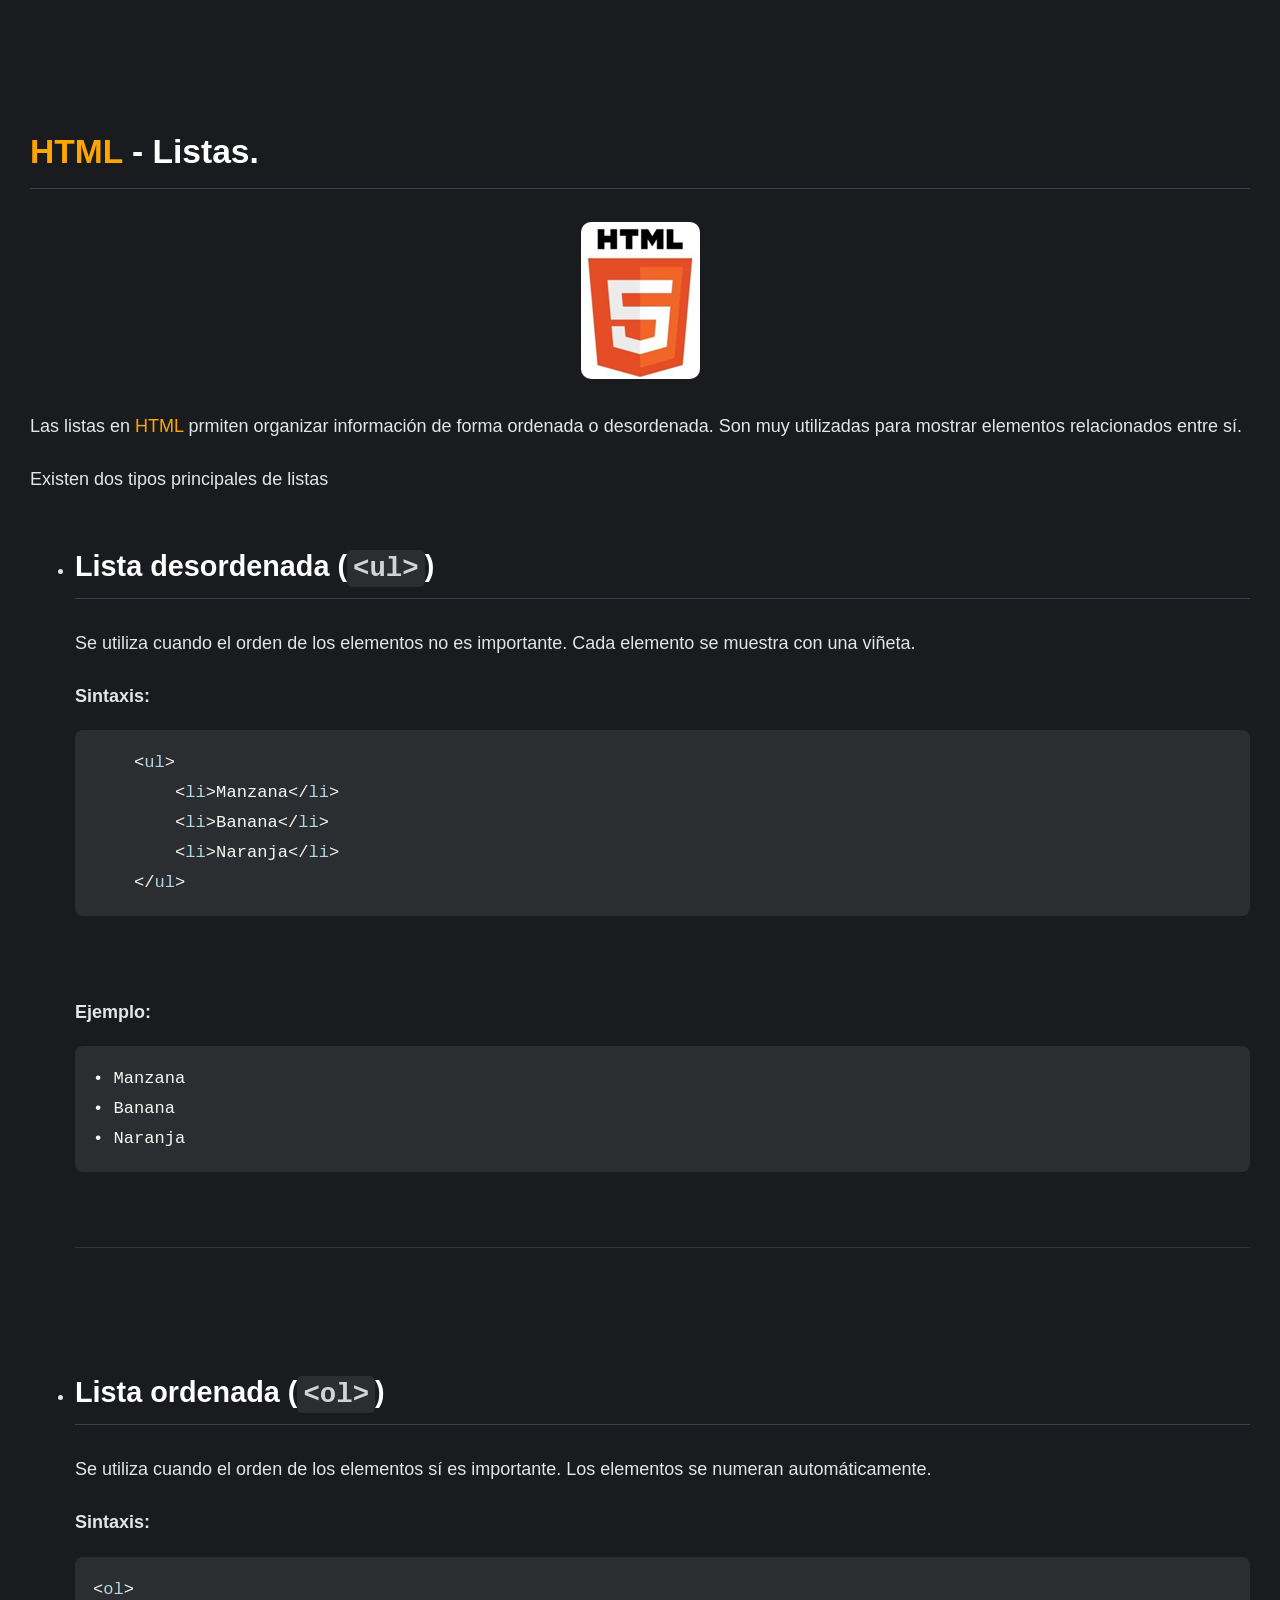
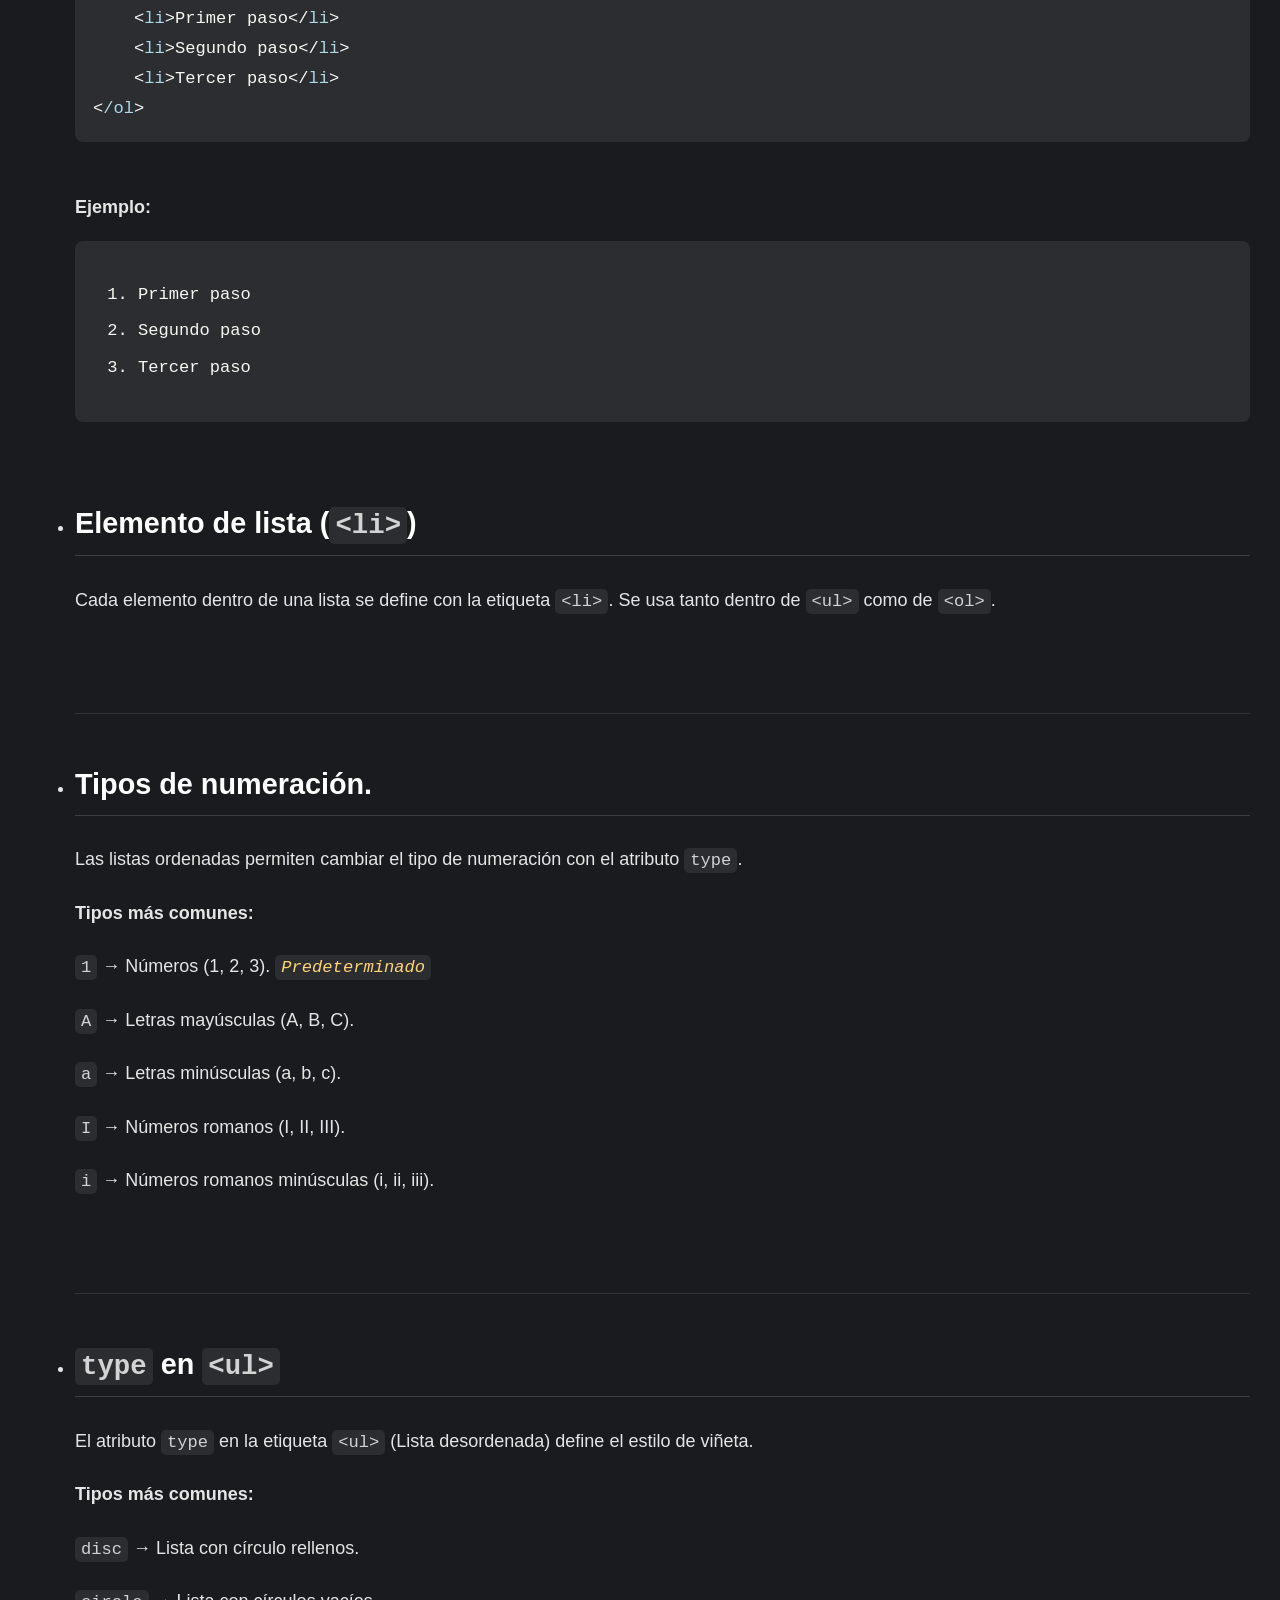
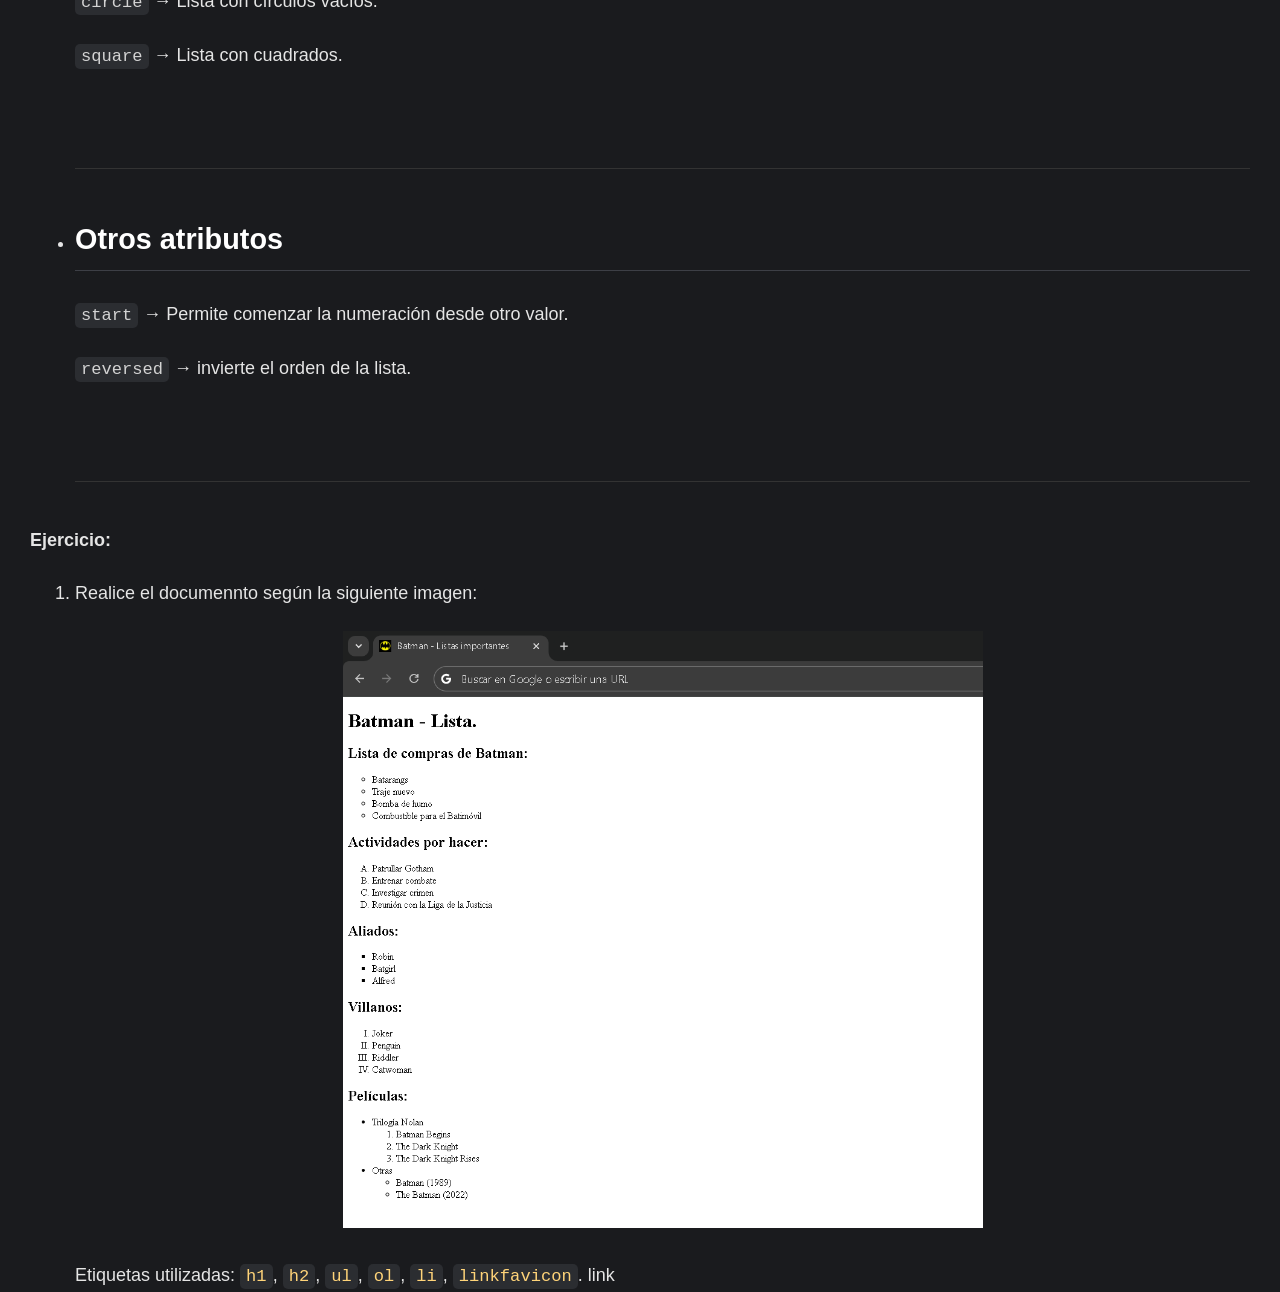
==== index.html @ 31b7567d "Add files via upload" ====
<!DOCTYPE html>
<html lang="en">
<head>
    <meta charset="UTF-8">
    <link rel="stylesheet" href="style.css">
    <meta name="viewport" content="width=device-width, initial-scale=1.0">
    <link rel="shortcut icon" href="Imagenes/icono.png" type="image/x-icon">
    <title>HTML - Listas.</title>
</head>
<body>
    <h1><span class="naranja">HTML</span> - Listas.</h1>
    <div class="center">
        <img src="Imagenes/icono.png"  class="borde" alt="">
    </div>
    <p>
        Las listas en <span class="naranja">HTML</span> prmiten organizar información de forma ordenada o desordenada. Son muy utilizadas para mostrar elementos relacionados entre sí.
    </p>
    <p>
        Existen dos tipos principales de listas
    </p>
    <ul>
        <li>
            <h2>Lista desordenada (<code class="gris">&lt;ul></code>)</h2>
            <p>
                Se utiliza cuando el orden de los elementos no es importante. Cada elemento se muestra con una viñeta.
            </p>
            <b>Sintaxis:</b>
<pre>
<code class="cpp">    &lt;<span class="azul">ul</span>>
        &lt;<span class="azul">li</span>>Manzana&lt;/<span class="azul">li</span>>
        &lt;<span class="azul">li</span>>Banana&lt;/<span class="azul">li</span>>
        &lt;<span class="azul">li</span>>Naranja&lt;/<span class="azul">li</span>>
    &lt;/<span class="azul">ul</span>>
</code>
            </pre>
            <b>Ejemplo:</b>
<pre>
<code class="cpp">• Manzana
• Banana
• Naranja
</code>
</pre>
            <hr>
            <br>
        </li>
        <li>
            <h2>Lista ordenada (<code class="gris">&lt;ol></code>)</h2>
            <p>
                Se utiliza cuando el orden de los elementos sí es importante. Los elementos se numeran automáticamente.
            </p>
            <b>Sintaxis:</b>
<pre>
<code class="cpp">&lt;<span class="azul">ol</span>>
    &lt;<span class="azul">li</span>>Primer paso&lt;/<span class="azul">li</span>>
    &lt;<span class="azul">li</span>>Segundo paso&lt;/<span class="azul">li</span>>
    &lt;<span class="azul">li</span>>Tercer paso&lt;/<span class="azul">li</span>>
&lt;<span class="azul">/ol</span>>
</code>
</pre>
            <b>Ejemplo:</b>
<pre><code class="cpp"><ol><li>Primer paso</li><li>Segundo paso</li><li>Tercer paso</li></ol></code>
</pre>
        </li>
        <li>
            <h2>Elemento de lista (<code class="gris">&lt;li></code>)</h2>
            <p>
                Cada elemento dentro de una lista se define con la etiqueta <code class="gris">&lt;li></code>. Se usa tanto dentro de <code class="gris">&lt;ul></code> como de <code class="gris">&lt;ol></code>.
            </p>
            <br>
            <hr>
        </li>
        <li>
            <h2>Tipos de numeración.</h2>
            <p>
                Las listas ordenadas permiten cambiar el tipo de numeración con el atributo <code class="gris">type</code>.
            </p>
           
            <b>Tipos más comunes: </b>
            <p>
                <code class="gris">1</code> → Números (1, 2, 3). <code><i>Predeterminado</i></code>
            </p>
            <p>
                <code class="gris">A</code> → Letras mayúsculas (A, B, C).
            </p>
            <p>
                <code class="gris">a</code> → Letras minúsculas (a, b, c).
            </p>
            <p>
                <code class="gris">I</code> → Números romanos (I, II, III).
            </p>
            <p>
                <code class="gris">i</code> → Números romanos minúsculas (i, ii, iii).
            </p>
            <br>
            <hr>
        </li>
        <li>
            <h2><code class="gris">type</code> en <code class="gris">&lt;ul></code></code></h2>
            <p>
                El atributo <code class="gris">type</code> en la etiqueta <code class="gris">&lt;ul></code> (Lista desordenada) define el estilo de viñeta.
            </p>
            <b>Tipos más comunes: </b>
            <p>
                <code class="gris">disc</code> → Lista con círculo rellenos.
            </p>
            <p>
            <code class="gris">circle</code> → Lista con círculos vacíos.
            </p>
            <p>
            <code class="gris">square</code> → Lista con cuadrados.
            </p>
            <br>
            <hr>
        </li>
        <li>
            <h2>Otros atributos</h2>
            <p>
                <code class="gris">start</code> → Permite comenzar la numeración desde otro valor.
            </p>
            <p>
                <code class="gris">reversed</code> → invierte el orden de la lista.
            </p>
            <br>
            <hr>
        </li>
    </ul>  
    <b>Ejercicio:</b>
    <ol>
        <li>
            <p>
                Realice el documennto según la siguiente imagen:
            </p>
            <div class="center">
                <img src="Imagenes/imagen1.png" alt="">
            </div>
            <p>
                Etiquetas utilizadas: <code>h1</code>, <code>h2</code>, <code>ul</code>, <code>ol</code>, <code>li</code>, <code>linkfavicon</code>. link
            </p>
        </li>
    </ol>
    </body>
</html>
---- style.css ----
/* === Estilo general del documento === */
body {
     max-height: 50vw;
    margin: 40px auto;
    padding: 30px;
    text-align: justify;
    background-color: #1a1b1e;   /* Fondo suave y oscuro */
    color: #e5e5e5;              /* Texto claro */

    font-family: "Inter", "Segoe UI", Roboto, Helvetica, Arial, sans-serif;
    font-size: 18px;
    line-height: 1.75;
}
.naranja{
    color:orange;
}
img{
    max-width: 50vw;
}
.azul{
    color:lightblue;
}
iframe{ max-height: 50vw; border-radius: 20px;}
.center{
    text-align: center;
    
}
.borde{
     max-height: 50vw;
    border-radius: 10px;
}
.negro{
    padding: 10px;
    border-radius: 10px;
    background-color: black;
}
.ayuda1{
    text-align: center;
        background: #2b2d31;
    color: #036d13;
    padding: 3px 6px;
    
    border-radius: 5px;
    font-size: 0.95em;
    font-family: Consolas, "Courier New", monospace;

}
.gris{
    color: lightgray;
}
.redondo{
    border-radius: 20px;
  
}

.izq{
    float: left;
}
.der{
    float: right;
}
/* === Títulos === */
h1, h2, h3, h4, h5, h6 {
    font-weight: 700;
    margin-top: 1.8em;
    margin-bottom: 0.8em;
    line-height: 1.3;
    color: #ffffff;
    border-bottom: 1px solid #3d3f46;
    padding-bottom: 0.4em;
    margin-bottom: 1em;
}

h1 { font-size: 2.1rem; }
h2 { font-size: 1.8rem; }
h3 { font-size: 1.5rem; }

/* === Párrafos === */
p {
    margin: 1.2em 0;
}

/* === Citas tipo Markdown === */
blockquote {
    border-left: 4px solid #3d3f46;
    padding: 12px 18px;
    margin: 1.6em 0;
    background: #232428;
    border-radius: 6px;
    color: #d0d0d0;
}

/* === Separadores === */
hr {
    border: 0;
    border-top: 1px solid #333;
    margin: 2.4em 0;
}

/* === Listas === */
ul, ol {
    padding-left: 45px;
    margin: 1.2em 0;
}
li {
    margin: 0.4em 0;
}

/* === Código en línea === */
code {
    background: #2b2d31;
    color: #ffd479;
    padding: 3px 6px;
    border-radius: 5px;
    font-size: 0.95em;
    font-family: Consolas, "Courier New", monospace;
}

/* === Bloques de código === */
pre code {
    display: block;
    background: #2b2d31;
    padding: 18px;
    border-radius: 8px;
    overflow-x: auto;
    color: #f8f8f2;
}

/* === Enlaces === */
a {
    color: #7dbdff;
    text-decoration: none;
}
a:hover {
    text-decoration: underline;
}
.comentario{
    color:gray;
}
fieldset iframe {
  width: 100%;
  height: 500px;
  max-width: 50vw; /* opcional, para no hacerse gigantes en pantallas grandes */
  display: block;
 
}
.center{
    text-align: center;
}
.control{
    max-height: 50vw;
}
.control2{
    max-height: 25vw;
}
.colorE{
    color:#569CD6 ;
}
.ccp{
    display: block;
    overflow-x: auto;
    padding: 1em;
    padding: 3px 5px;
    color:#c9d1d9;
}
.colorV{
    color:#6A9955;
}
.colorA{
    color:#9CDCFE;
}
.colorD{
    color:#CE9178;
}
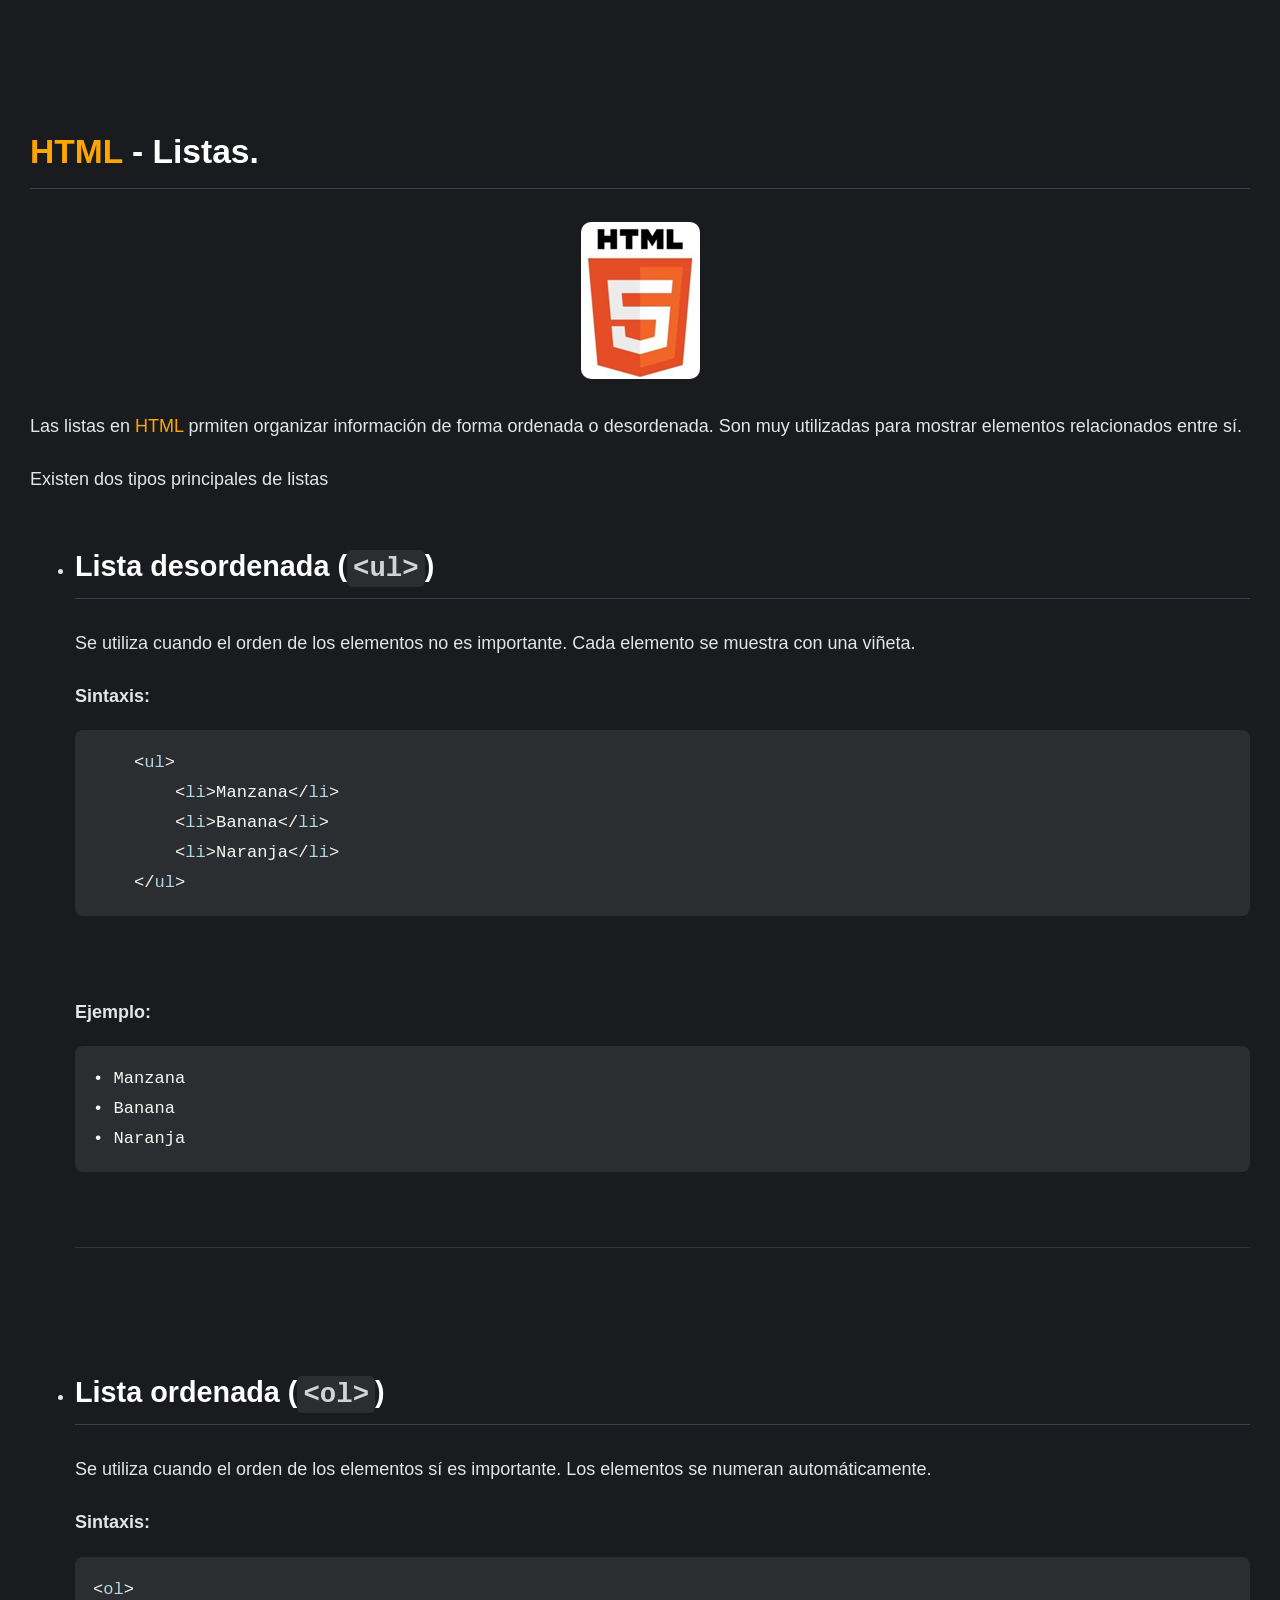
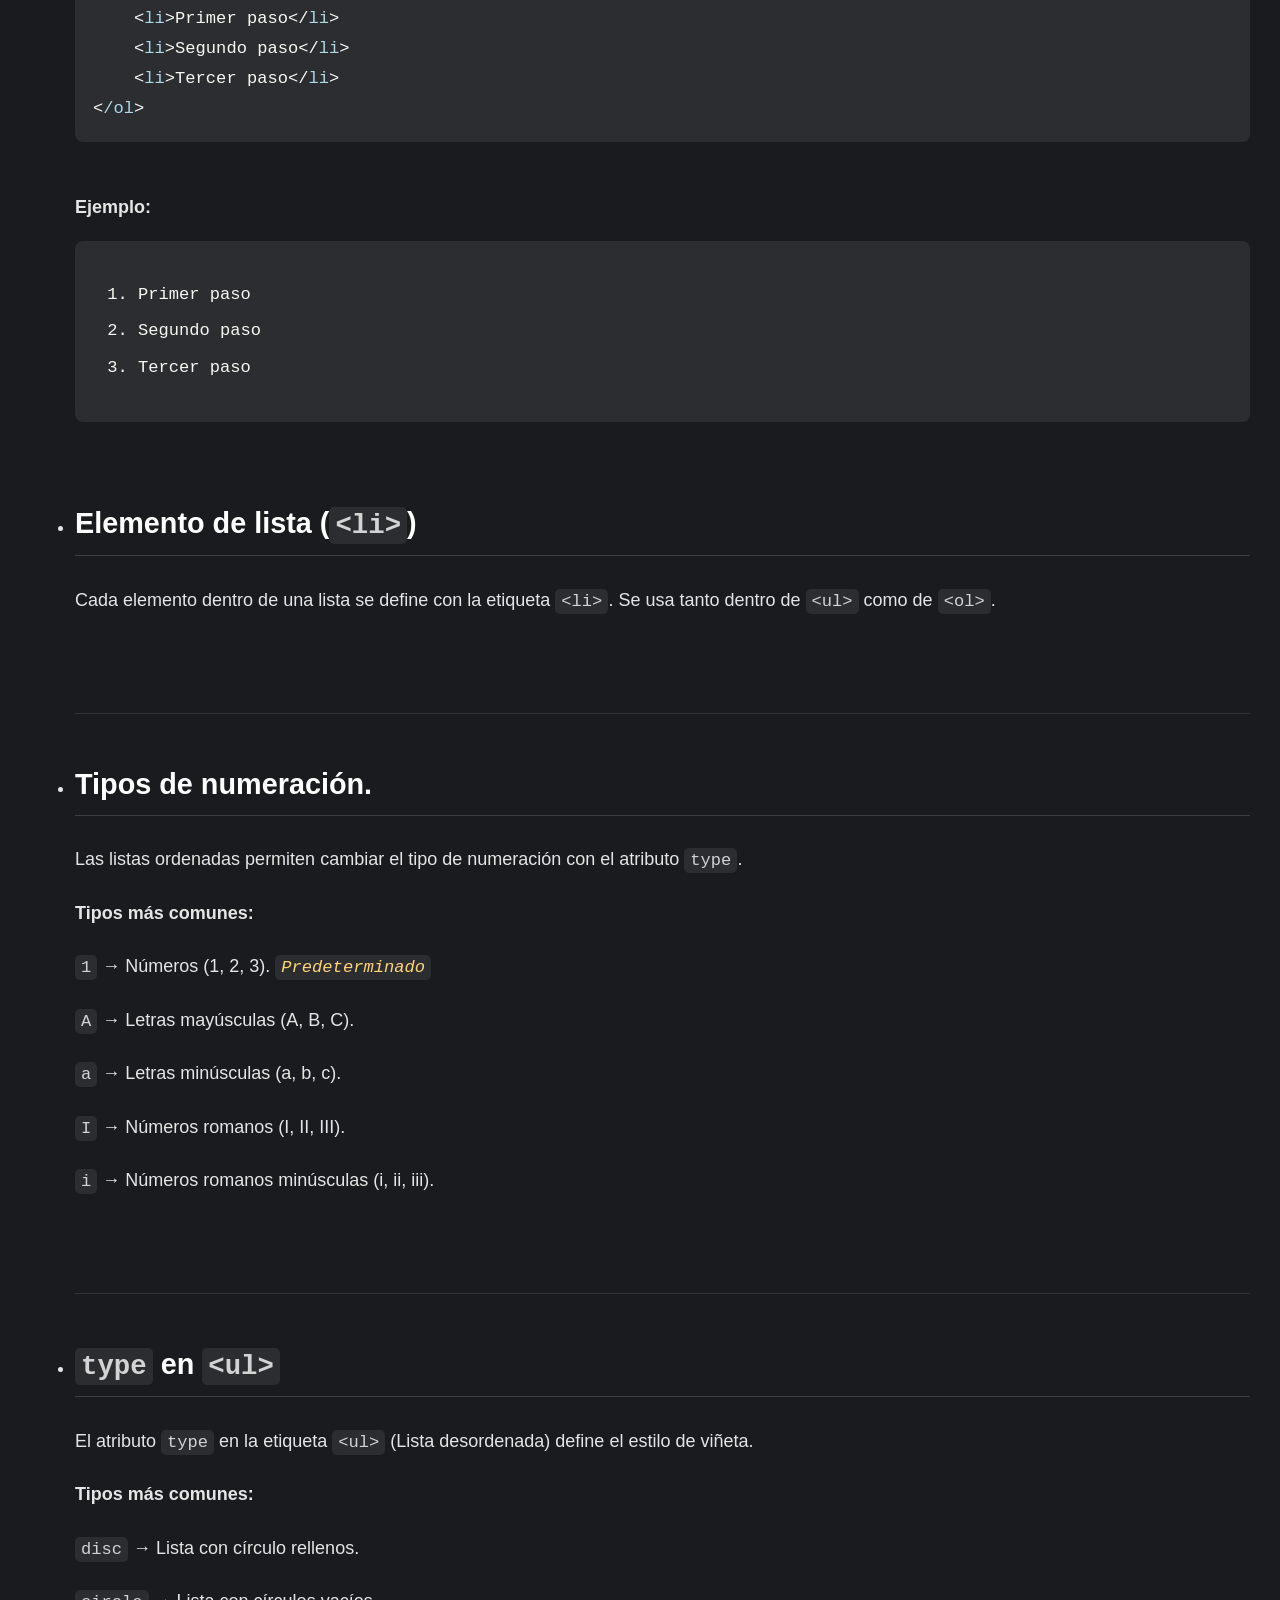
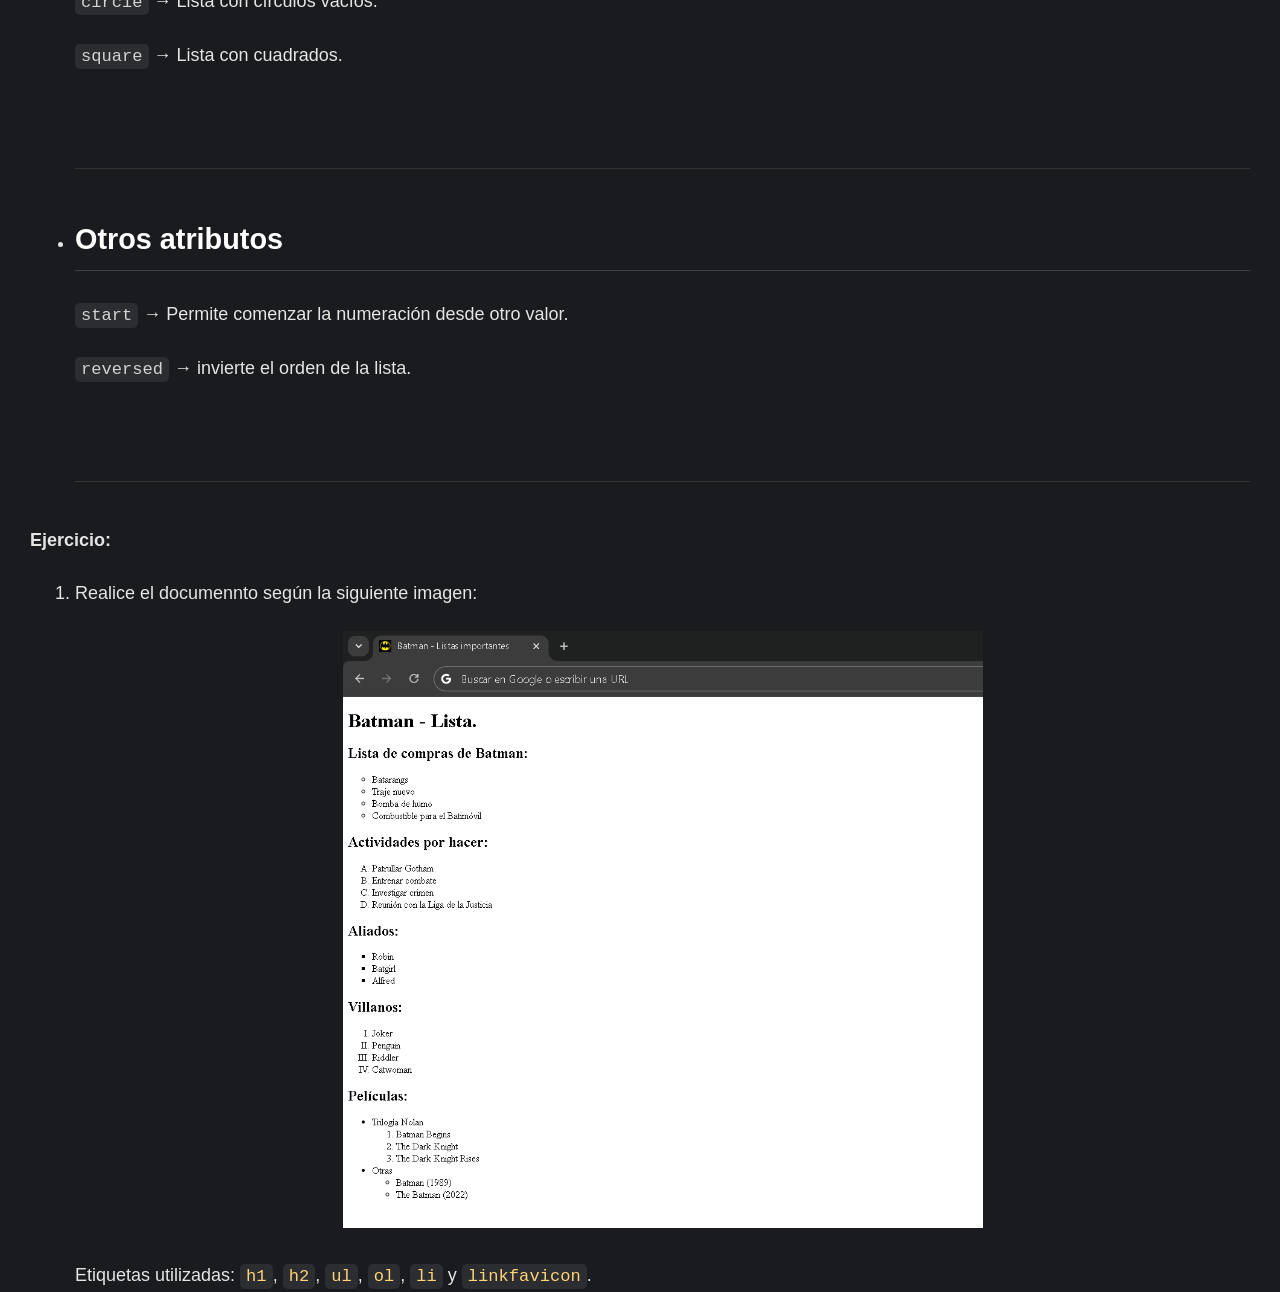
==== commit b34afb1b: "Fix HTML structure and content formatting" ====
--- a/index.html
+++ b/index.html
@@ -134,9 +134,9 @@
                 <img src="Imagenes/imagen1.png" alt="">
             </div>
             <p>
-                Etiquetas utilizadas: <code>h1</code>, <code>h2</code>, <code>ul</code>, <code>ol</code>, <code>li</code>, <code>linkfavicon</code>. link
+                Etiquetas utilizadas: <code>h1</code>, <code>h2</code>, <code>ul</code>, <code>ol</code>, <code>li</code> y <code>linkfavicon</code>.
             </p>
         </li>
     </ol>
     </body>
-</html>+</html>
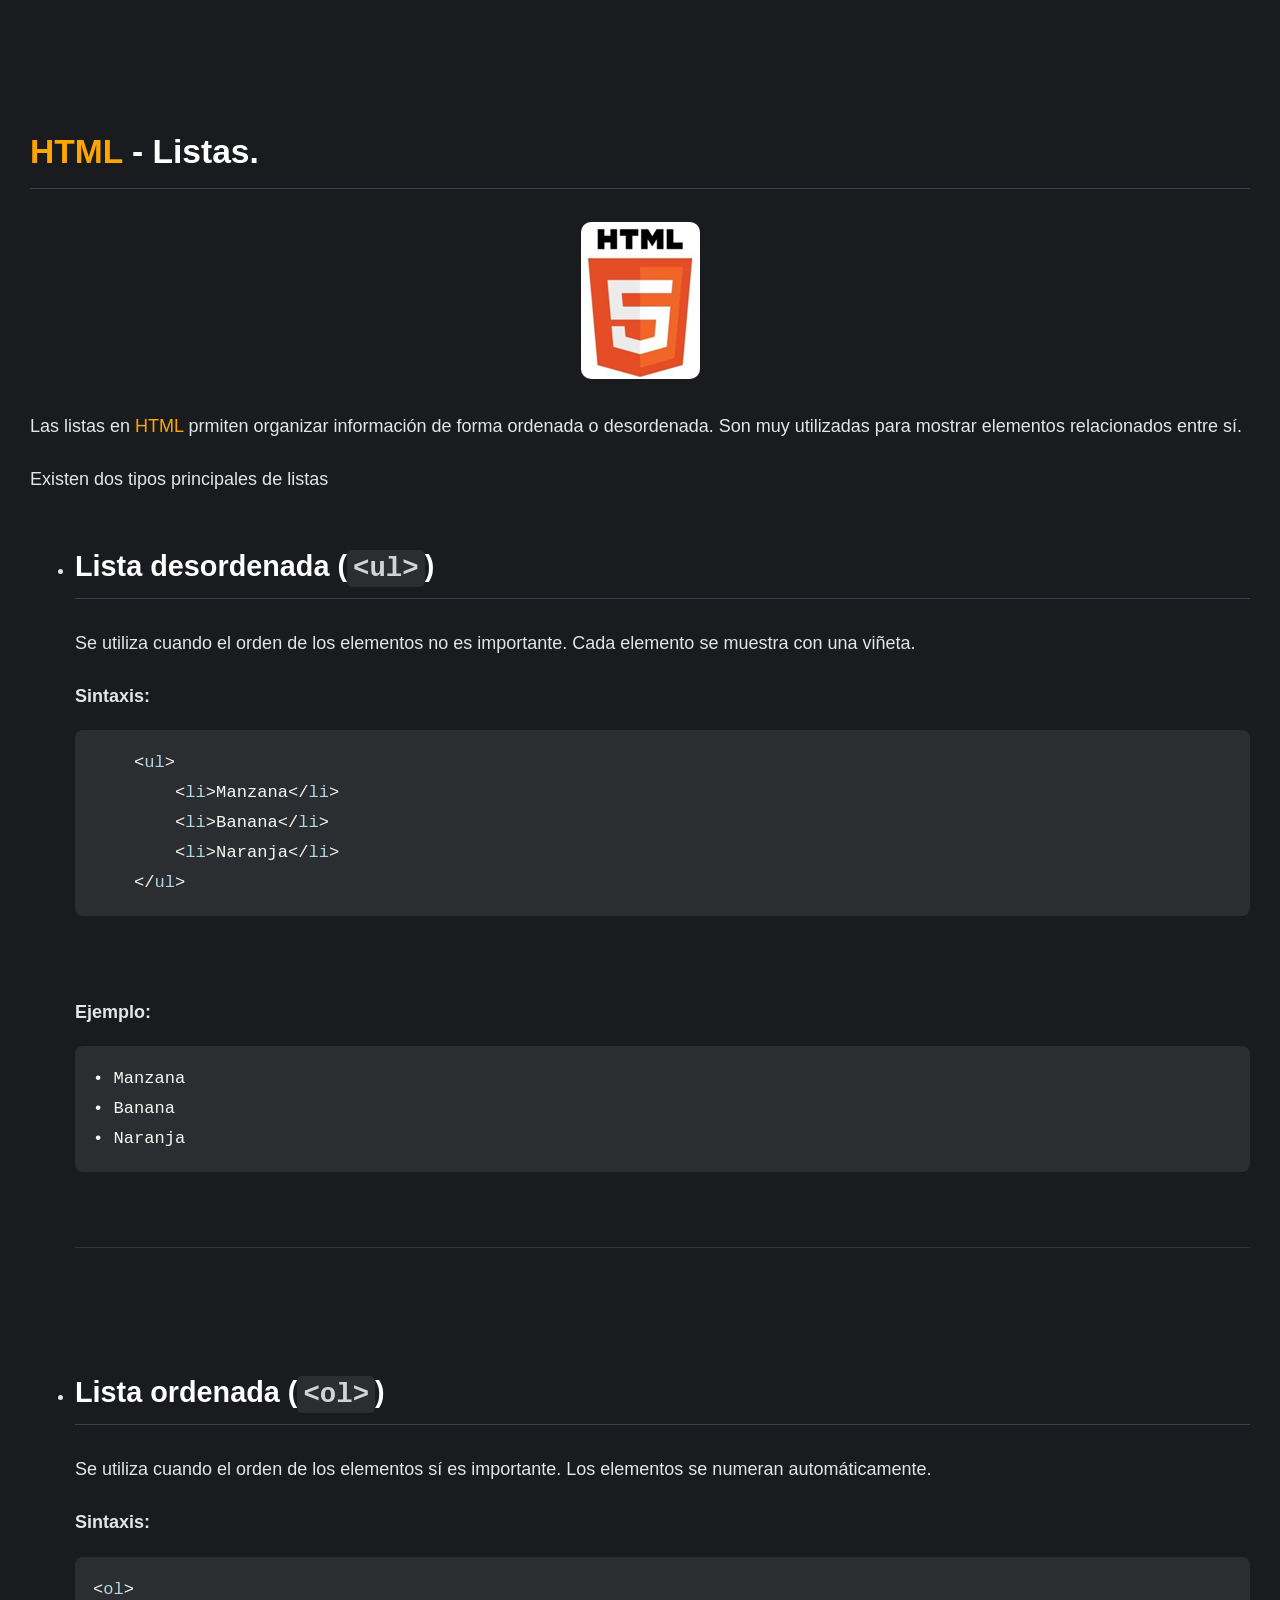
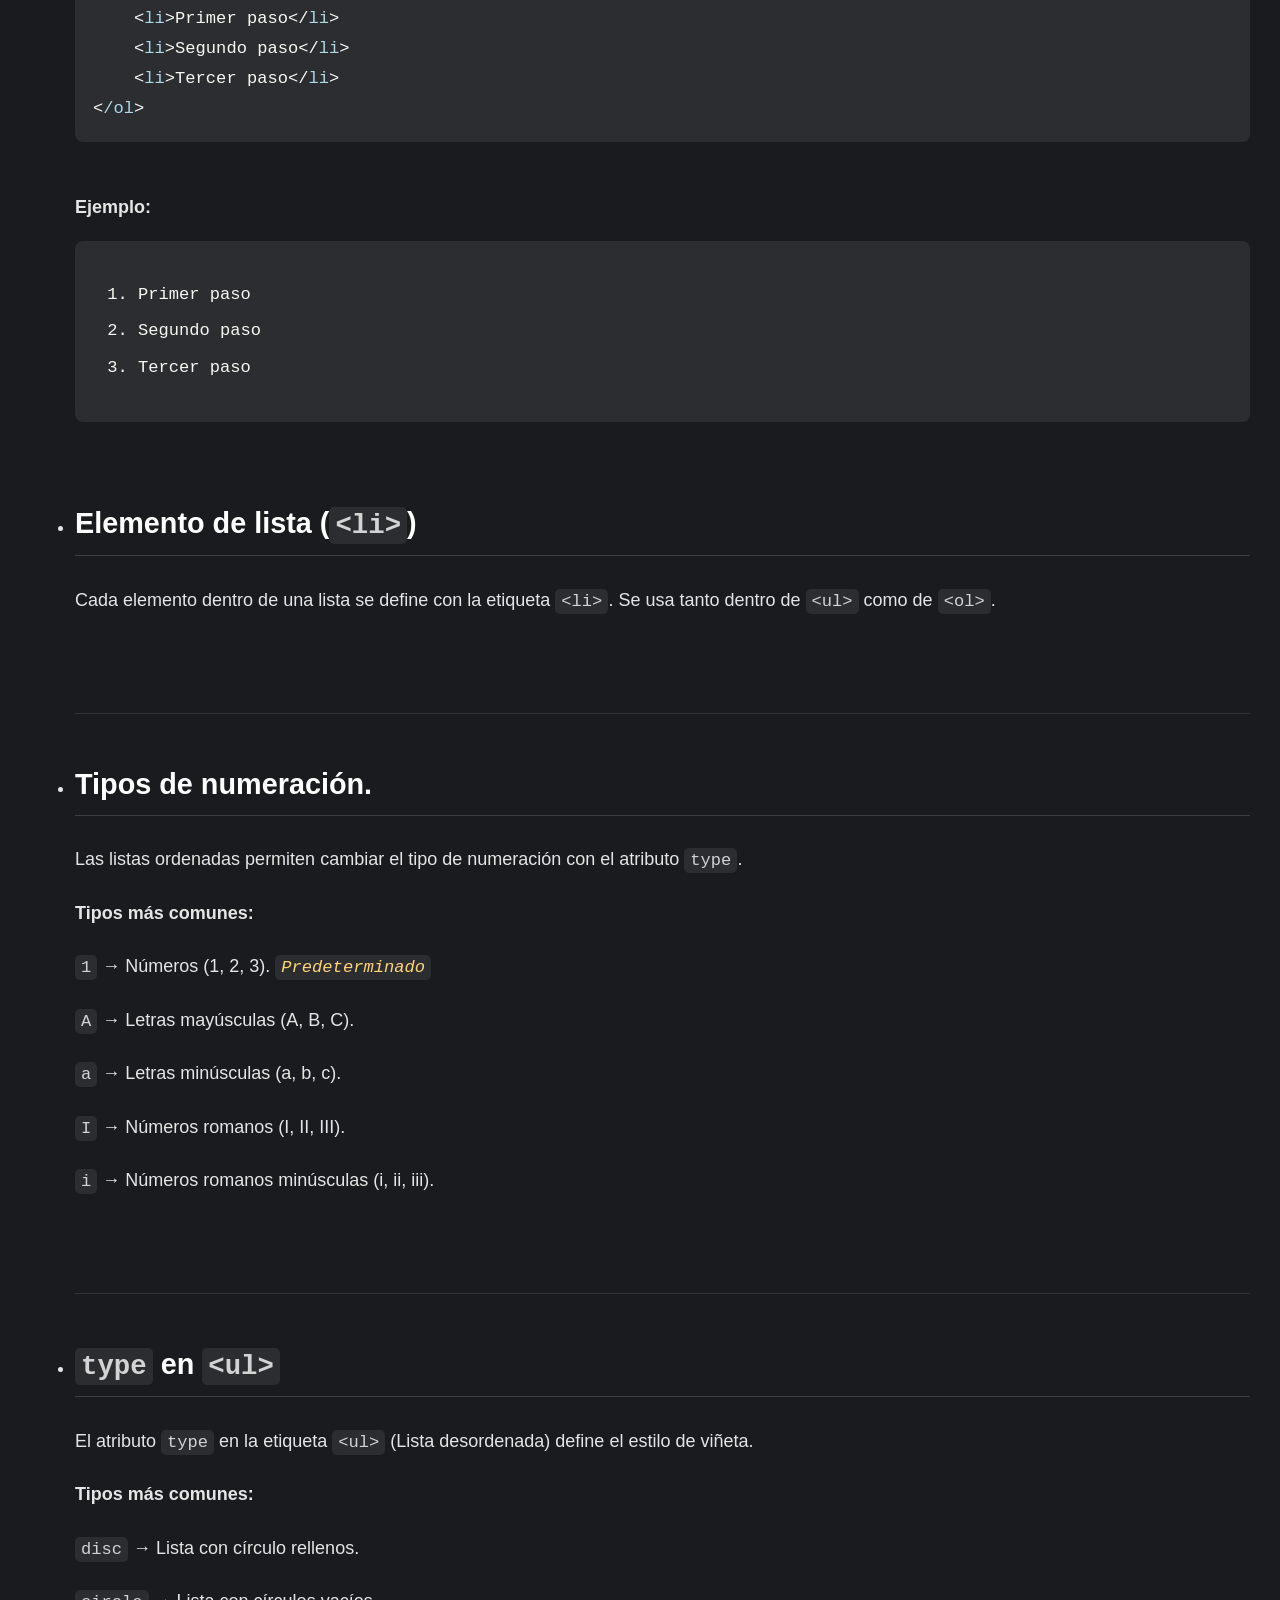
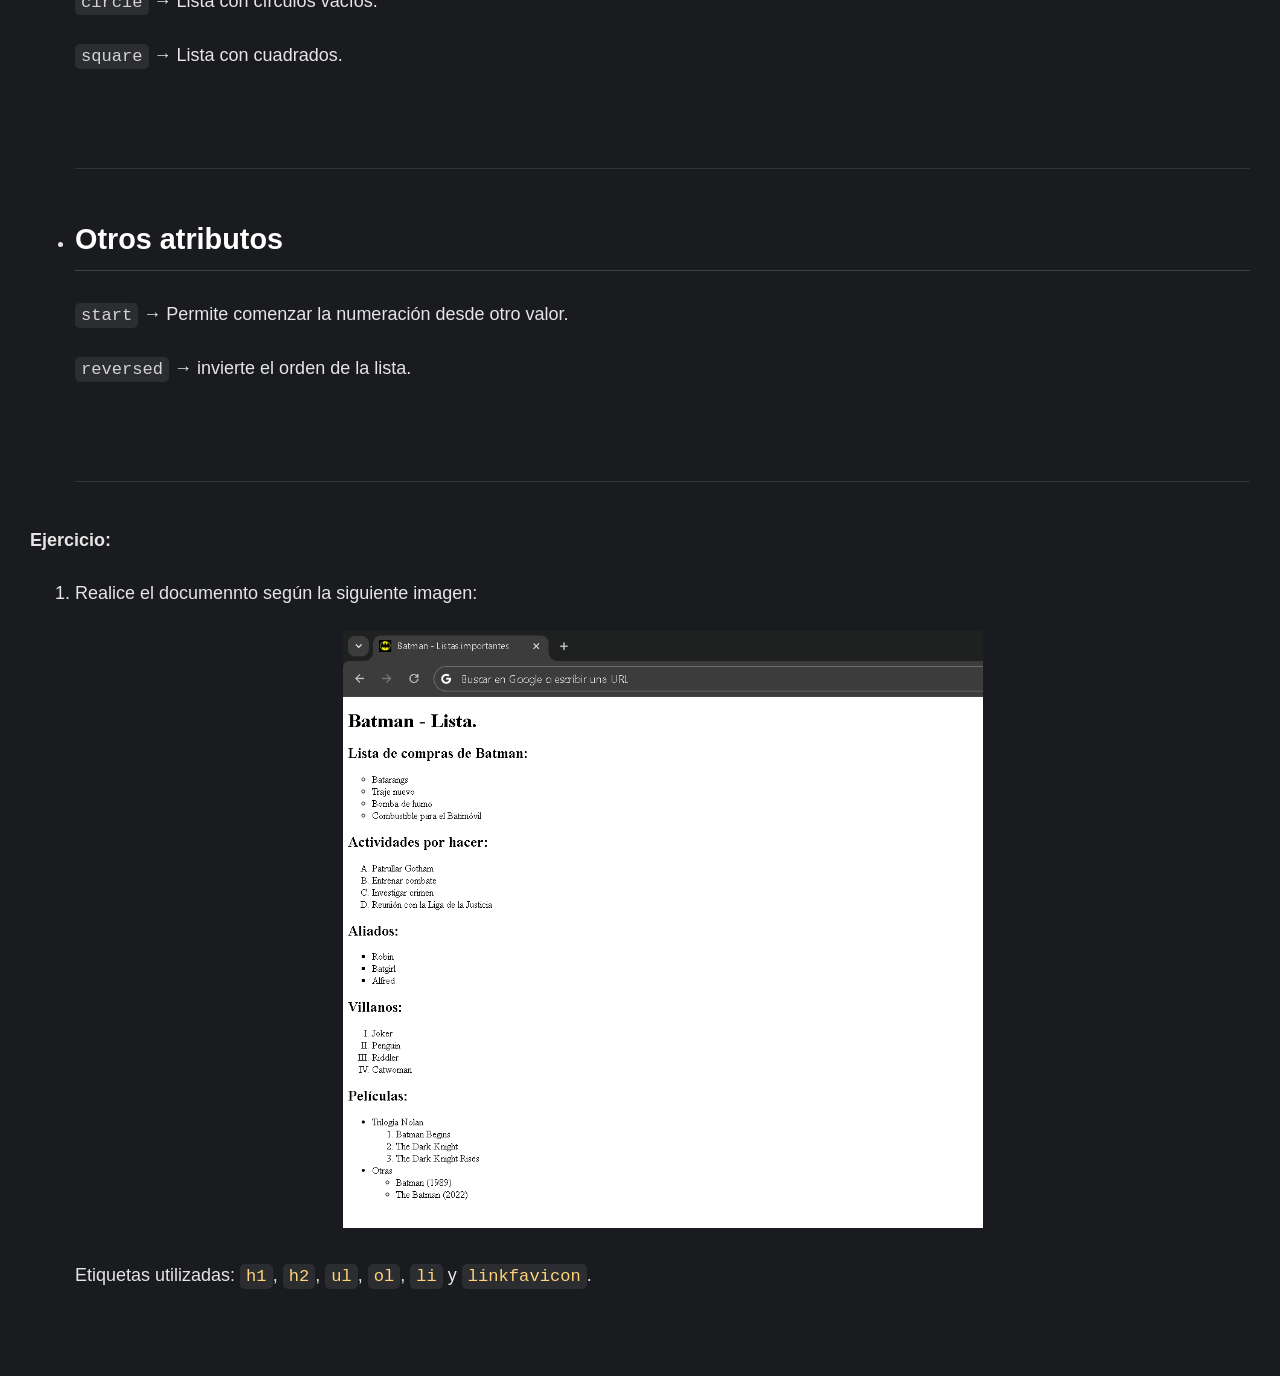
==== commit 86b3f902: "Fix HTML formatting and correct typos" ====
--- a/index.html
+++ b/index.html
@@ -138,5 +138,7 @@
             </p>
         </li>
     </ol>
+    <br>
+    <br>
     </body>
 </html>
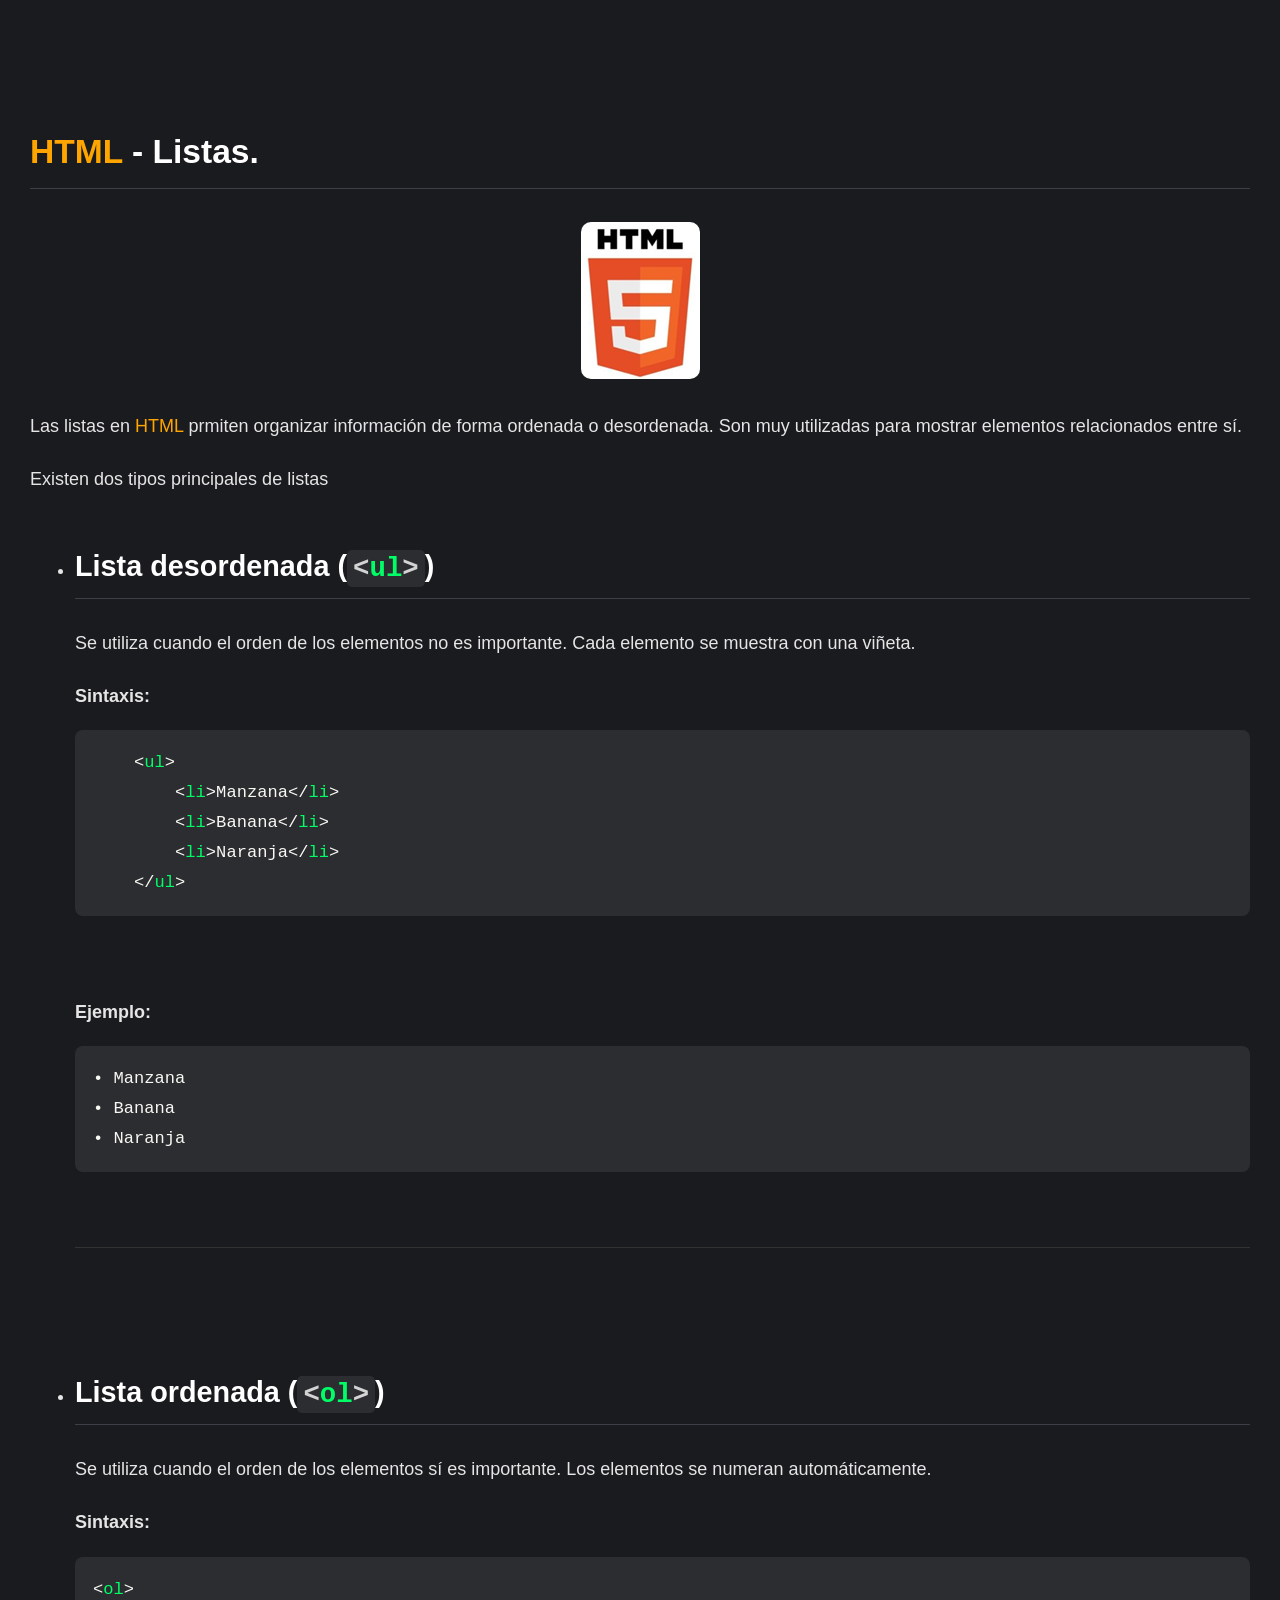
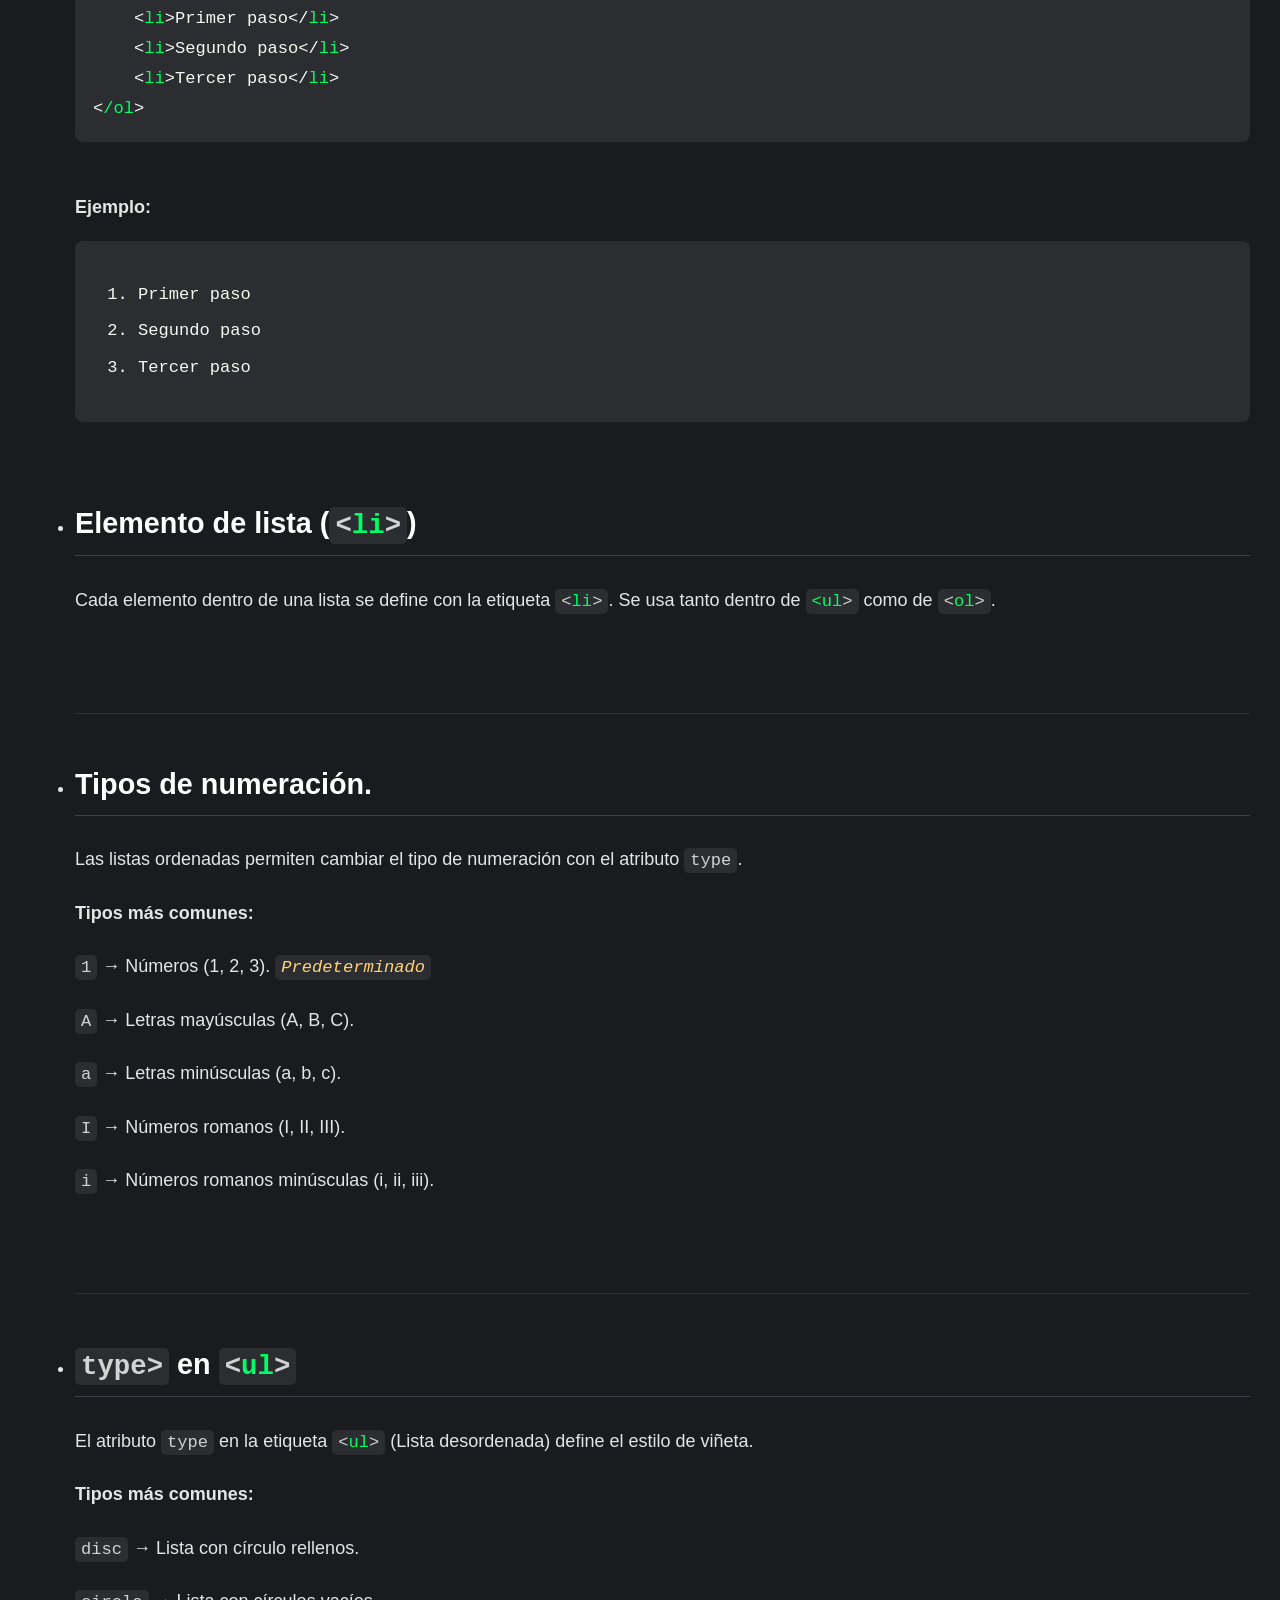
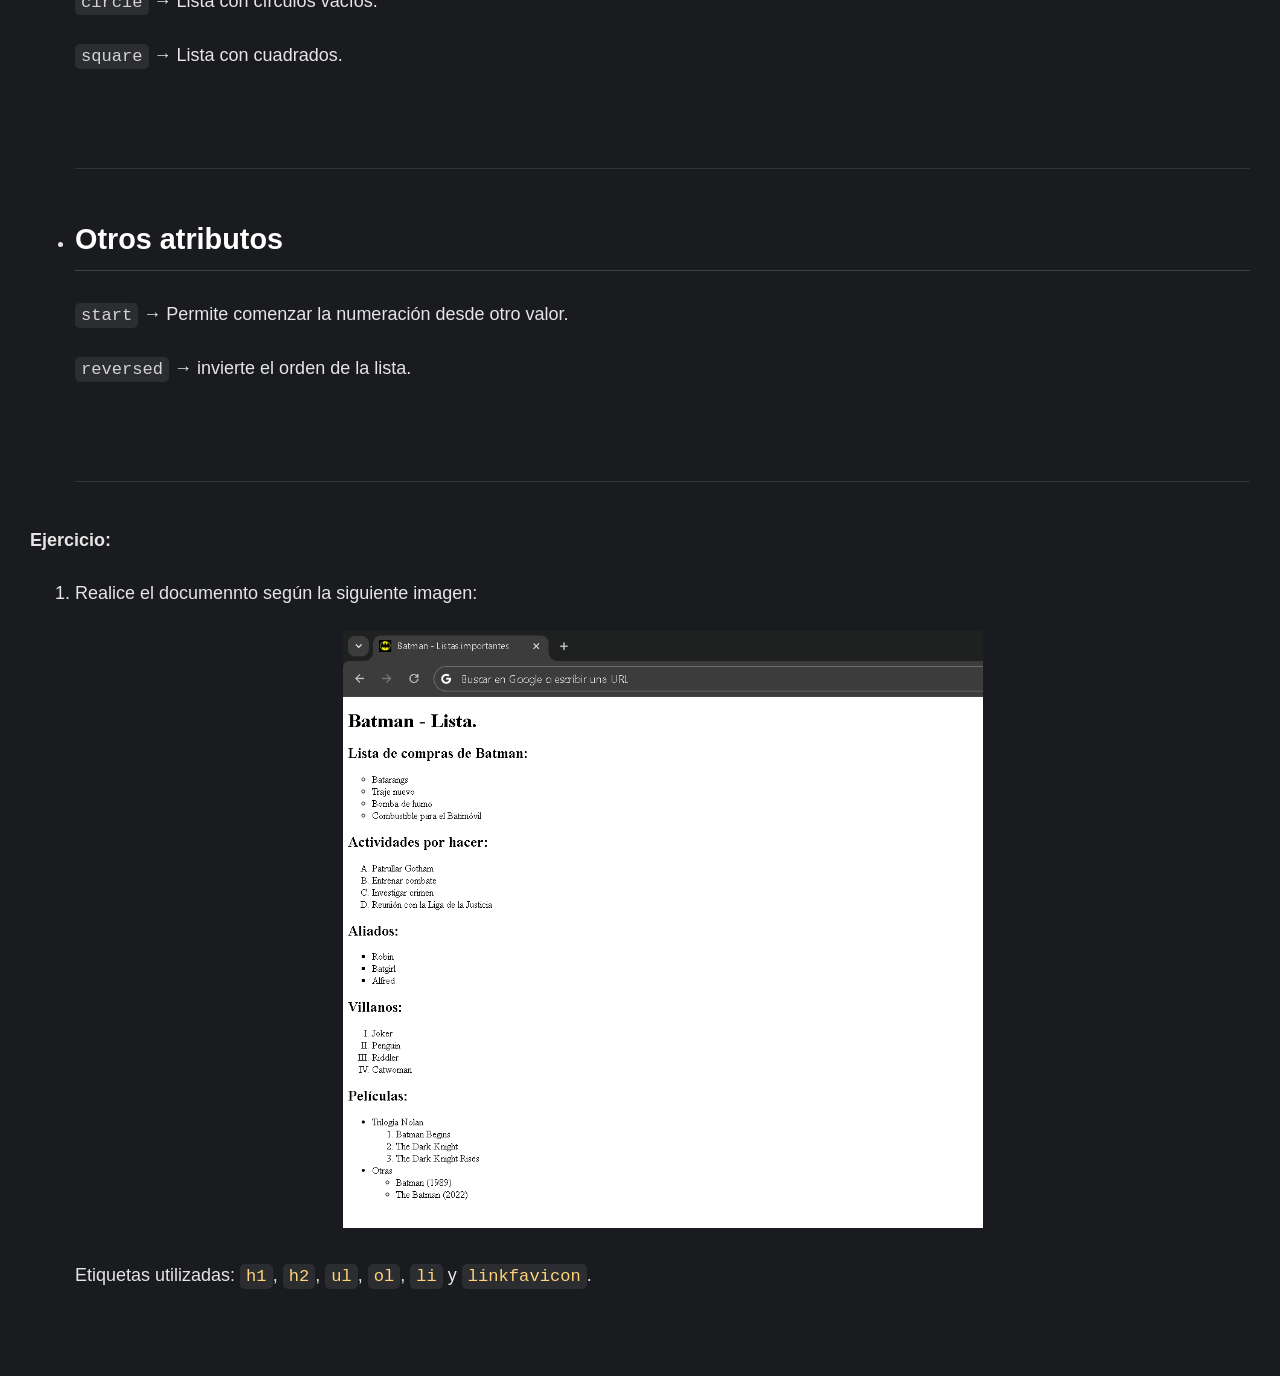
==== commit 7ee44df4: "Restore index.html content with proper formatting" ====
--- a/index.html
+++ b/index.html
@@ -20,7 +20,7 @@
     </p>
     <ul>
         <li>
-            <h2>Lista desordenada (<code class="gris">&lt;ul></code>)</h2>
+            <h2>Lista desordenada (<code class="gris">&lt;<span class="azul">ul</span>></code>)</h2>
             <p>
                 Se utiliza cuando el orden de los elementos no es importante. Cada elemento se muestra con una viñeta.
             </p>
@@ -44,7 +44,7 @@
             <br>
         </li>
         <li>
-            <h2>Lista ordenada (<code class="gris">&lt;ol></code>)</h2>
+            <h2>Lista ordenada (<code class="gris">&lt;<span class="azul">ol</span>></code>)</h2>
             <p>
                 Se utiliza cuando el orden de los elementos sí es importante. Los elementos se numeran automáticamente.
             </p>
@@ -62,9 +62,9 @@
 </pre>
         </li>
         <li>
-            <h2>Elemento de lista (<code class="gris">&lt;li></code>)</h2>
+            <h2>Elemento de lista (<code class="gris">&lt;<span class="azul">li</span>></code>)</h2>
             <p>
-                Cada elemento dentro de una lista se define con la etiqueta <code class="gris">&lt;li></code>. Se usa tanto dentro de <code class="gris">&lt;ul></code> como de <code class="gris">&lt;ol></code>.
+                Cada elemento dentro de una lista se define con la etiqueta <code class="gris">&lt;<span class="azul">li</span>></code>. Se usa tanto dentro de <code class="gris"><span class="azul">&lt;ul</span>></code> como de <code class="gris">&lt;<span class="azul">ol</span>></code>.
             </p>
             <br>
             <hr>
@@ -72,7 +72,7 @@
         <li>
             <h2>Tipos de numeración.</h2>
             <p>
-                Las listas ordenadas permiten cambiar el tipo de numeración con el atributo <code class="gris">type</code>.
+                Las listas ordenadas permiten cambiar el tipo de numeración con el atributo <code class="gris"><span class="celeste">type</span></code>.
             </p>
            
             <b>Tipos más comunes: </b>
@@ -95,9 +95,9 @@
             <hr>
         </li>
         <li>
-            <h2><code class="gris">type</code> en <code class="gris">&lt;ul></code></code></h2>
+            <h2><code class="gris"><span class="celeste">type</span>></code> en <code class="gris">&lt;<span class="azul">ul</span>></code></code></h2>
             <p>
-                El atributo <code class="gris">type</code> en la etiqueta <code class="gris">&lt;ul></code> (Lista desordenada) define el estilo de viñeta.
+                El atributo <code class="gris"><span class="celeste">type</span></code> en la etiqueta <code class="gris">&lt;<span class="azul">ul</span>></code> (Lista desordenada) define el estilo de viñeta.
             </p>
             <b>Tipos más comunes: </b>
             <p>
--- a/style.css
+++ b/style.css
@@ -18,7 +18,7 @@
     max-width: 50vw;
 }
 .azul{
-    color:lightblue;
+    color:#00FF66;
 }
 iframe{ max-height: 50vw; border-radius: 20px;}
 .center{
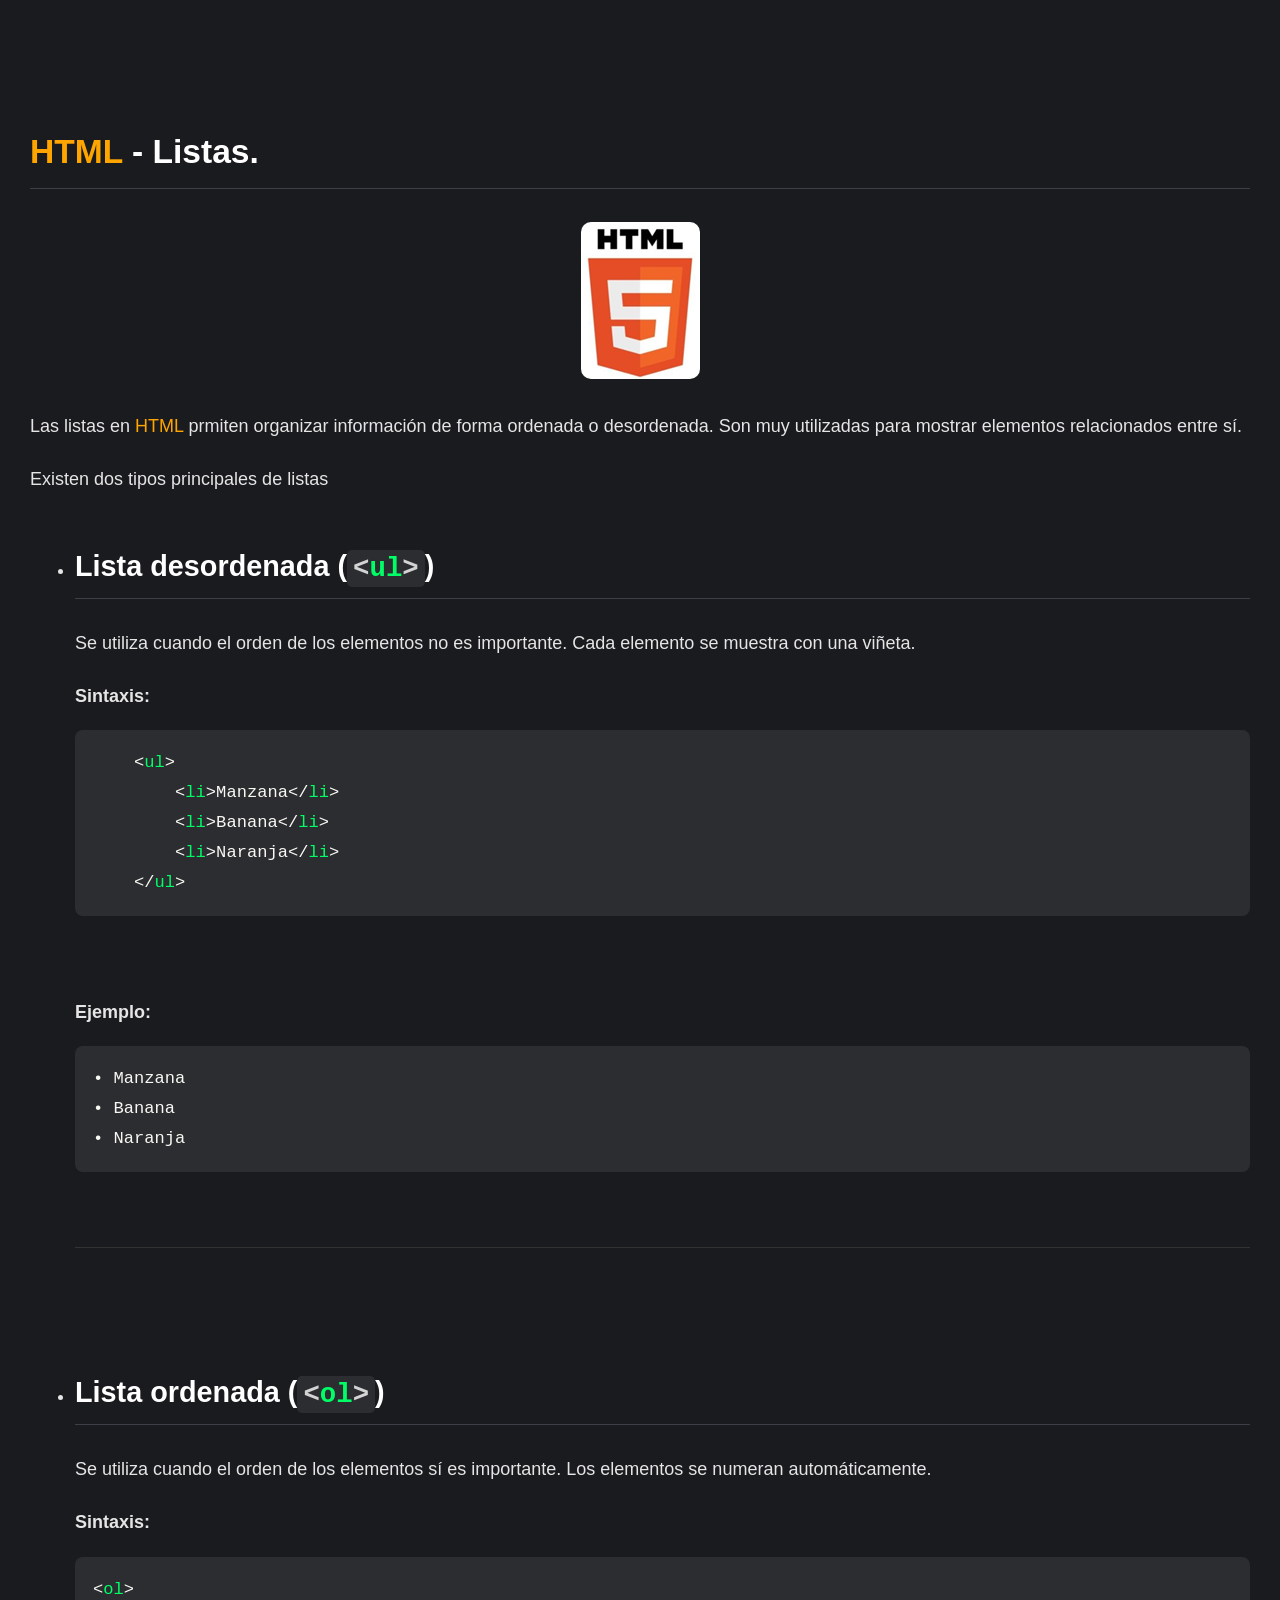
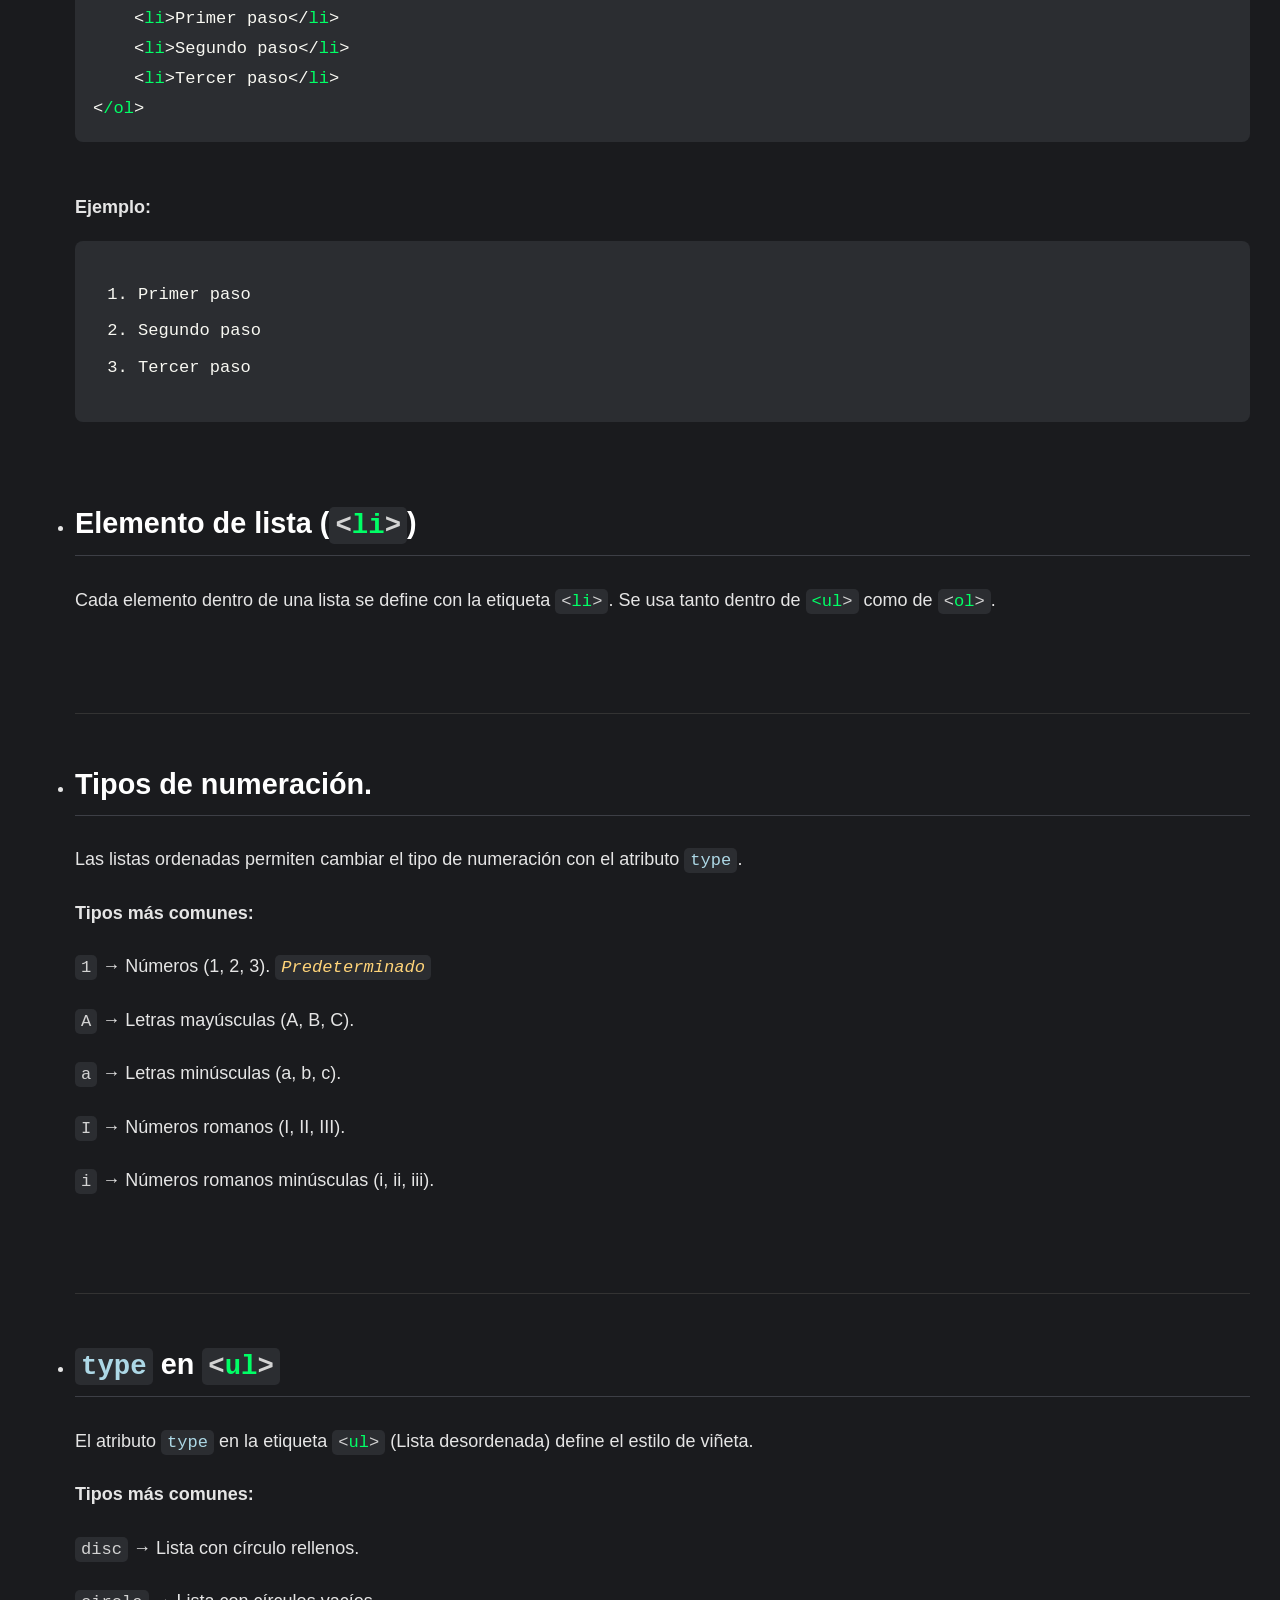
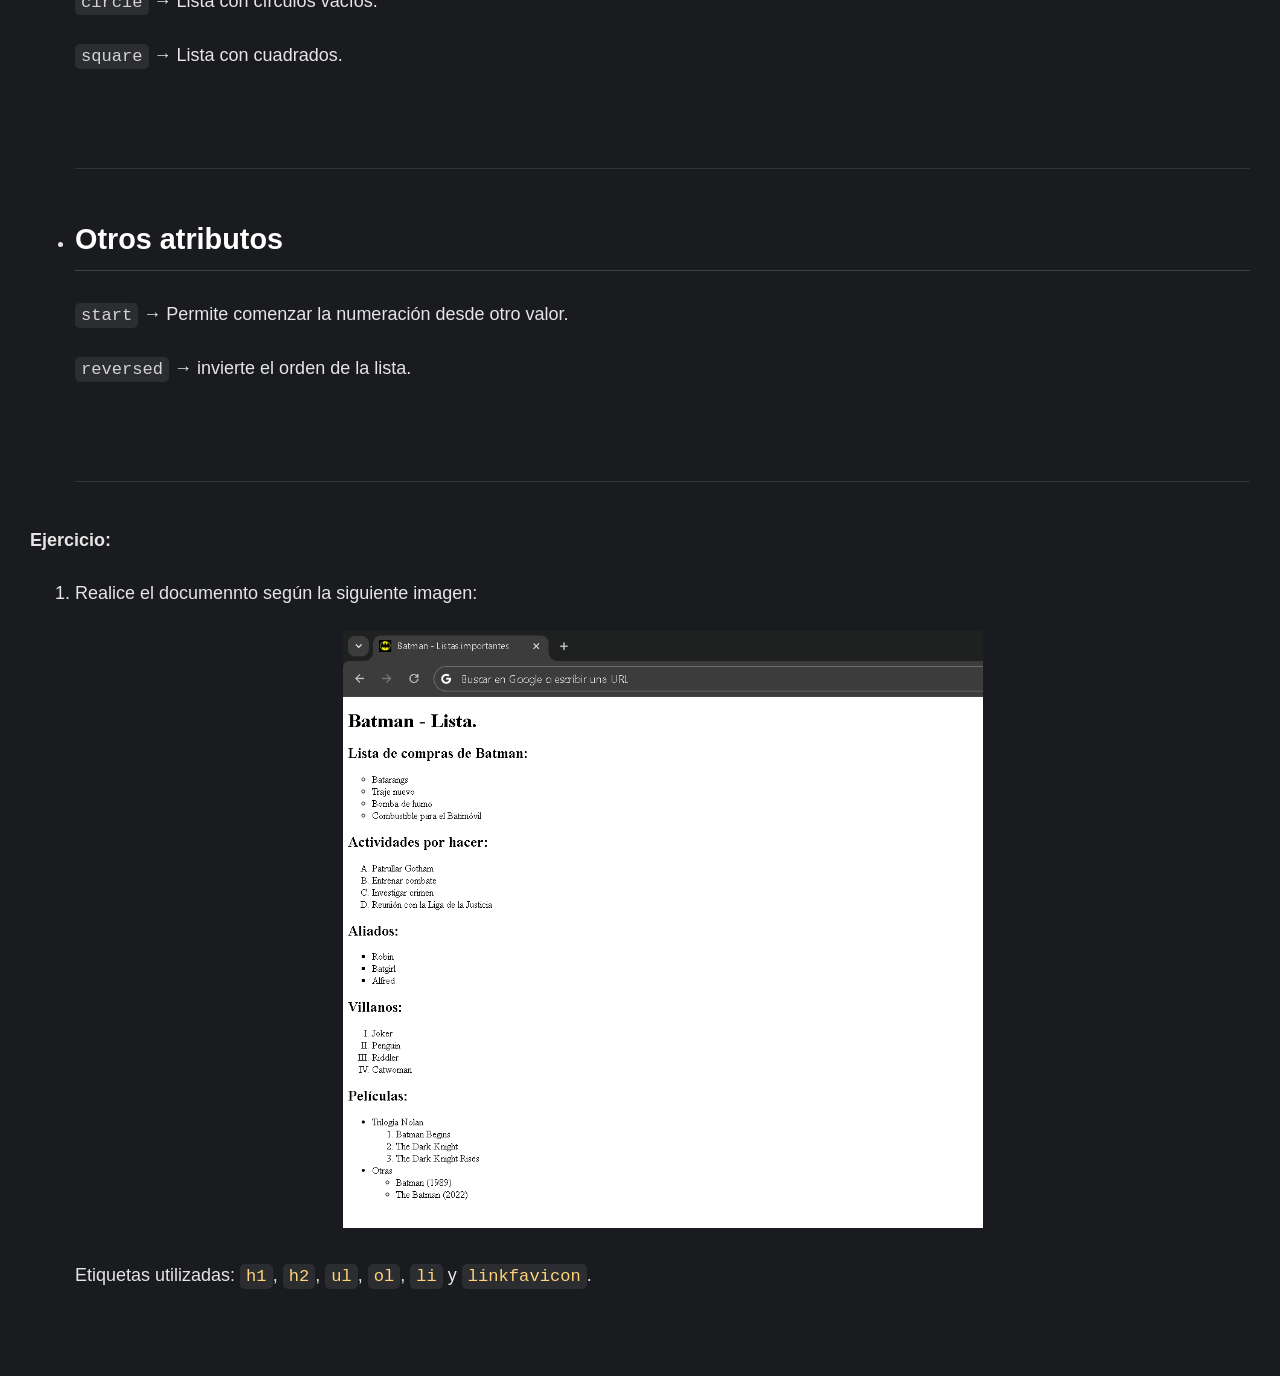
==== commit 950681f1: "Update index.html" ====
--- a/index.html
+++ b/index.html
@@ -95,7 +95,7 @@
             <hr>
         </li>
         <li>
-            <h2><code class="gris"><span class="celeste">type</span>></code> en <code class="gris">&lt;<span class="azul">ul</span>></code></code></h2>
+            <h2><code class="gris"><span class="celeste">type</span></code> en <code class="gris">&lt;<span class="azul">ul</span>></code></code></h2>
             <p>
                 El atributo <code class="gris"><span class="celeste">type</span></code> en la etiqueta <code class="gris">&lt;<span class="azul">ul</span>></code> (Lista desordenada) define el estilo de viñeta.
             </p>
--- a/style.css
+++ b/style.css
@@ -172,6 +172,9 @@
 .colorD{
     color:#CE9178;
 }
+.celeste{
+     color:lightblue;
+}
 
 
 
